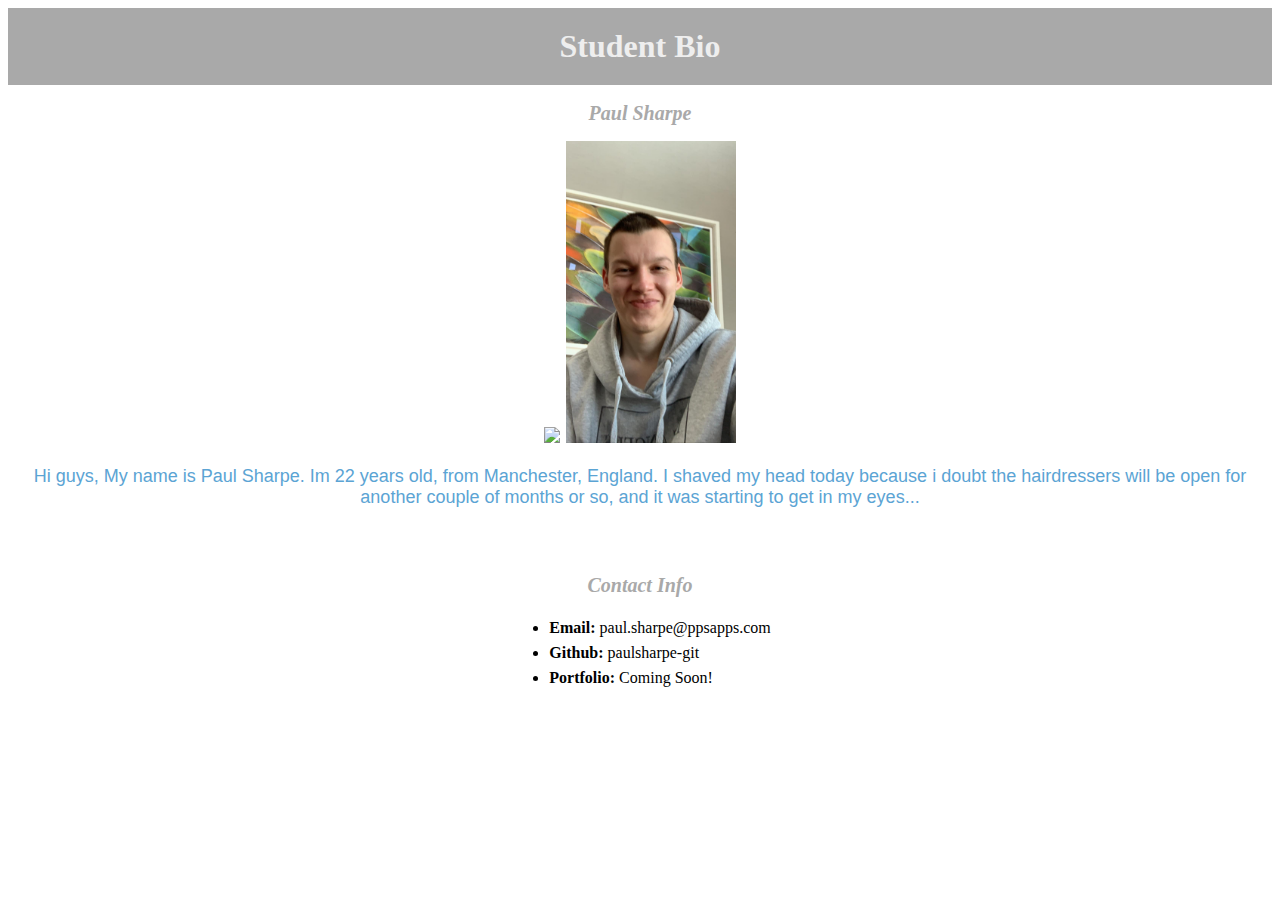
==== PaulSharpeBio.html @ da6a2763 "this is my website take 1" ====
<!DOCTYPE html>
<html lang="en">
<head>
    <meta charset="UTF-8">
    <meta name="viewport" content="width=device-width, initial-scale=1.0">
    <title>Document</title>
    <link rel="stylesheet" type="text/css" href="style.css">
</head>
<body>
    <h1>Student Bio</h1>
    <h2>Paul Sharpe</h2>
    <div>
        <div class="container">
         <img width=300 src="https://scontent-lhr8-1.xx.fbcdn.net/v/t1.0-9/40454159_10209856711613591_1867529540683694080_n.jpg?_nc_cat=107&_nc_sid=85a577&_nc_ohc=OxYCSB6oGysAX90OuBA&_nc_ht=scontent-lhr8-1.xx&oh=0963a7e33f3f525be339cf96dd7905f3&oe=5EBCD856" />
         <img width=170 src="haircut.jpg">
             <br/>
         <p> Hi guys, My name is Paul Sharpe. Im 22 years old, from Manchester, England. I shaved my head today because i doubt the hairdressers will be open for another couple of months or so, and it was starting to get in my eyes... </p>
    </div>
             <br/>
        <div>
            <div class ="contact">
            <h2> Contact Info</h2>
            <ul>
            <li><strong>Email:</strong> paul.sharpe@ppsapps.com</li>
            <li><strong>Github:</strong> paulsharpe-git</li>
            <li><strong>Portfolio:</strong> Coming Soon!</li>
            </ul> 
        </div>
     </div>
</body>
</html>
---- style.css ----
h1 {
    color: #eee;
    background-color: darkgrey;
    text-align: center;
    margin: 0;
    padding: 20px;
    font-size: 32px

}
h2 {
    color:darkgrey;
    text-align: center;
    font-size: 20px;
    font-style: italic;
    text-decoration: aquamarine;
}
.container {
    text-align: center;
    font-size: 18px;
    margin: 0cm;
    padding: 0px;
    width: 100%;
    color: rgb(91, 164, 212);
    font-family: 'Franklin Gothic Medium', 'Arial Narrow', Arial, sans-serif;
    margin-bottom: 30px;
}

.contact {
    text-align: justify;
    width: fit-content;
    margin: 0 auto;
    line-height: 25px;
}
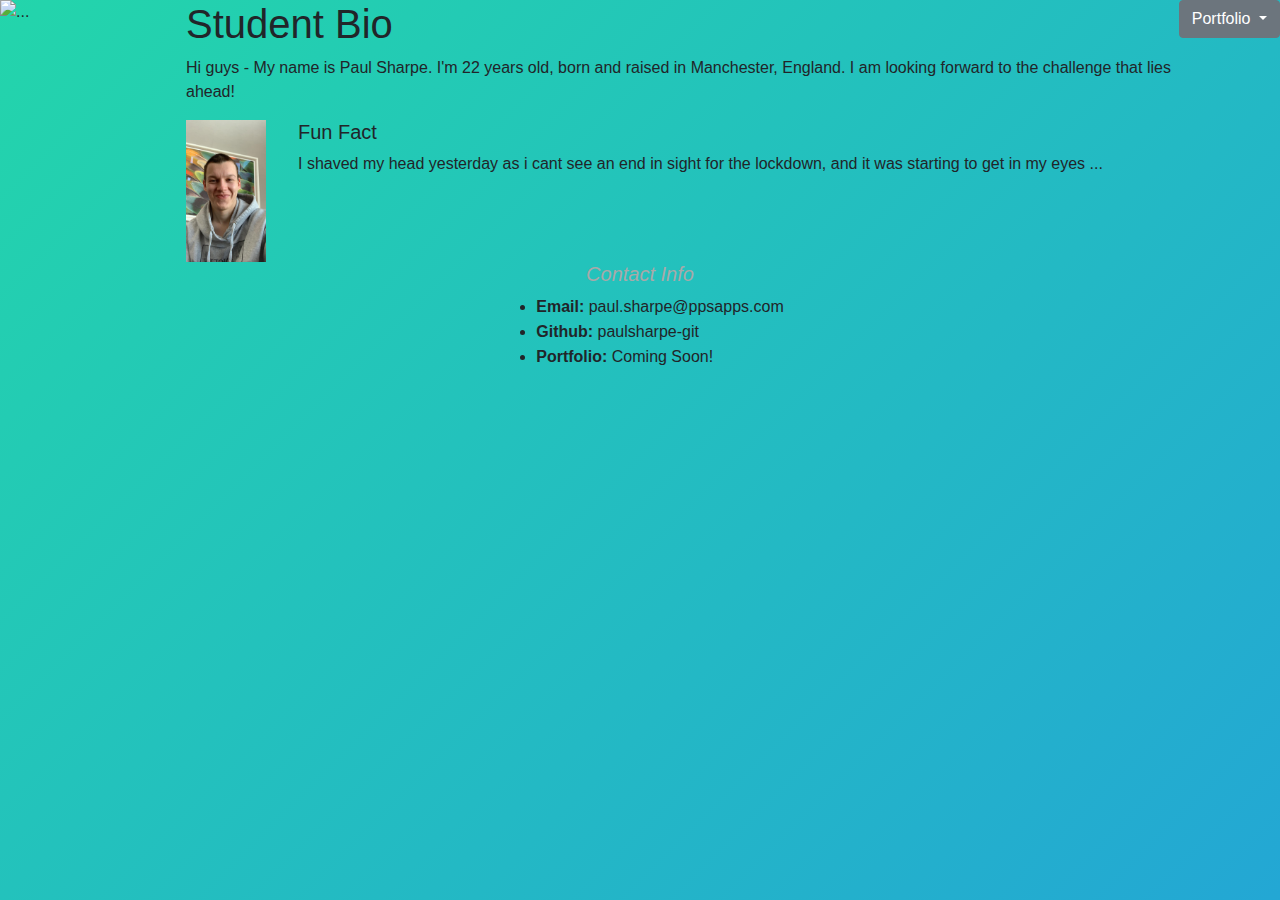
==== commit 8654a049: "added a cool background, and some more features" ====
--- a/PaulSharpeBio.html
+++ b/PaulSharpeBio.html
@@ -4,20 +4,41 @@
     <meta charset="UTF-8">
     <meta name="viewport" content="width=device-width, initial-scale=1.0">
     <title>Document</title>
+    <script src="https://code.jquery.com/jquery-3.4.1.slim.min.js" integrity="sha384-J6qa4849blE2+poT4WnyKhv5vZF5SrPo0iEjwBvKU7imGFAV0wwj1yYfoRSJoZ+n" crossorigin="anonymous"></script>
+<script src="https://cdn.jsdelivr.net/npm/popper.js@1.16.0/dist/umd/popper.min.js" integrity="sha384-Q6E9RHvbIyZFJoft+2mJbHaEWldlvI9IOYy5n3zV9zzTtmI3UksdQRVvoxMfooAo" crossorigin="anonymous"></script>
+<script src="https://stackpath.bootstrapcdn.com/bootstrap/4.4.1/js/bootstrap.min.js" integrity="sha384-wfSDF2E50Y2D1uUdj0O3uMBJnjuUD4Ih7YwaYd1iqfktj0Uod8GCExl3Og8ifwB6" crossorigin="anonymous"></script>
+    <link rel="stylesheet" href="https://stackpath.bootstrapcdn.com/bootstrap/4.4.1/css/bootstrap.min.css" integrity="sha384-Vkoo8x4CGsO3+Hhxv8T/Q5PaXtkKtu6ug5TOeNV6gBiFeWPGFN9MuhOf23Q9Ifjh" crossorigin="anonymous">
     <link rel="stylesheet" type="text/css" href="style.css">
 </head>
 <body>
-    <h1>Student Bio</h1>
-    <h2>Paul Sharpe</h2>
-    <div>
-        <div class="container">
-         <img width=300 src="https://scontent-lhr8-1.xx.fbcdn.net/v/t1.0-9/40454159_10209856711613591_1867529540683694080_n.jpg?_nc_cat=107&_nc_sid=85a577&_nc_ohc=OxYCSB6oGysAX90OuBA&_nc_ht=scontent-lhr8-1.xx&oh=0963a7e33f3f525be339cf96dd7905f3&oe=5EBCD856" />
-         <img width=170 src="haircut.jpg">
-             <br/>
-         <p> Hi guys, My name is Paul Sharpe. Im 22 years old, from Manchester, England. I shaved my head today because i doubt the hairdressers will be open for another couple of months or so, and it was starting to get in my eyes... </p>
+    <div class="dropdown">
+        <button class="btn btn-secondary dropdown-toggle" type="button" id="dropdownMenuButton" data-toggle="dropdown" aria-haspopup="true" aria-expanded="false">
+          Portfolio
+        </button>
+        <div class="dropdown-menu" aria-labelledby="dropdownMenuButton">
+          <a class="dropdown-item" href="#">Action</a>
+          <a class="dropdown-item" href="#">Another action</a>
+          <a class="dropdown-item" href="#">Something else here</a>
+        </div>
     </div>
-             <br/>
-        <div>
+    <div class="media">
+        <img width=170 src="https://scontent-lht6-1.xx.fbcdn.net/v/t1.0-9/29027537_10216028749741535_8645635150626972797_n.jpg?_nc_cat=105&_nc_sid=0be424&_nc_ohc=lQAEDKAaH9YAX8Rf1ag&_nc_ht=scontent-lht6-1.xx&oh=7f738470a0849ef776872c840bb9e294&oe=5EBF5902" class="mr-3" alt="...">
+        <div class="media-body">
+          <h1>Student Bio</h1>
+          Hi guys - My name is Paul Sharpe. I'm 22 years old, born and raised in Manchester, England. I am looking forward to the challenge that lies ahead!
+      
+          <div class="media mt-3">
+            <a class="mr-3" href="#">
+              <img width=80 src="haircut.jpg" class="mr-3" alt="...">
+            </a>
+            <div class="media-body">
+              <h5 class="mt-0">Fun Fact</h5>
+              I shaved my head yesterday as i cant see an end in sight for the lockdown, and it was starting to get in my eyes ...
+            </div>
+          </div>
+        </div>
+      </div>
+    </div>
             <div class ="contact">
             <h2> Contact Info</h2>
             <ul>
@@ -26,6 +47,6 @@
             <li><strong>Portfolio:</strong> Coming Soon!</li>
             </ul> 
         </div>
-     </div>
+
 </body>
 </html>--- a/style.css
+++ b/style.css
@@ -1,12 +1,22 @@
-h1 {
-    color: #eee;
-    background-color: darkgrey;
-    text-align: center;
-    margin: 0;
-    padding: 20px;
-    font-size: 32px
+body {
+    background: linear-gradient(-45deg, #ee7752, #e73c7e, #23a6d5, #23d5ab);
+    background-size: 400% 400%;
+    animation: gradient 15s ease infinite;
+}
 
+@keyframes gradient {
+    0% {
+        background-position: 0% 50%;
+    }
+    50% {
+        background-position: 100% 50%;
+    }
+    100% {
+        background-position: 0% 50%;
+    }
 }
+
+
 h2 {
     color:darkgrey;
     text-align: center;
@@ -14,7 +24,8 @@
     font-style: italic;
     text-decoration: aquamarine;
 }
-.container {
+.container{
+
     text-align: center;
     font-size: 18px;
     margin: 0cm;
@@ -30,4 +41,12 @@
     width: fit-content;
     margin: 0 auto;
     line-height: 25px;
+
+}
+
+.dropdown-toggle {
+
+float: right;
+
+    }
 }